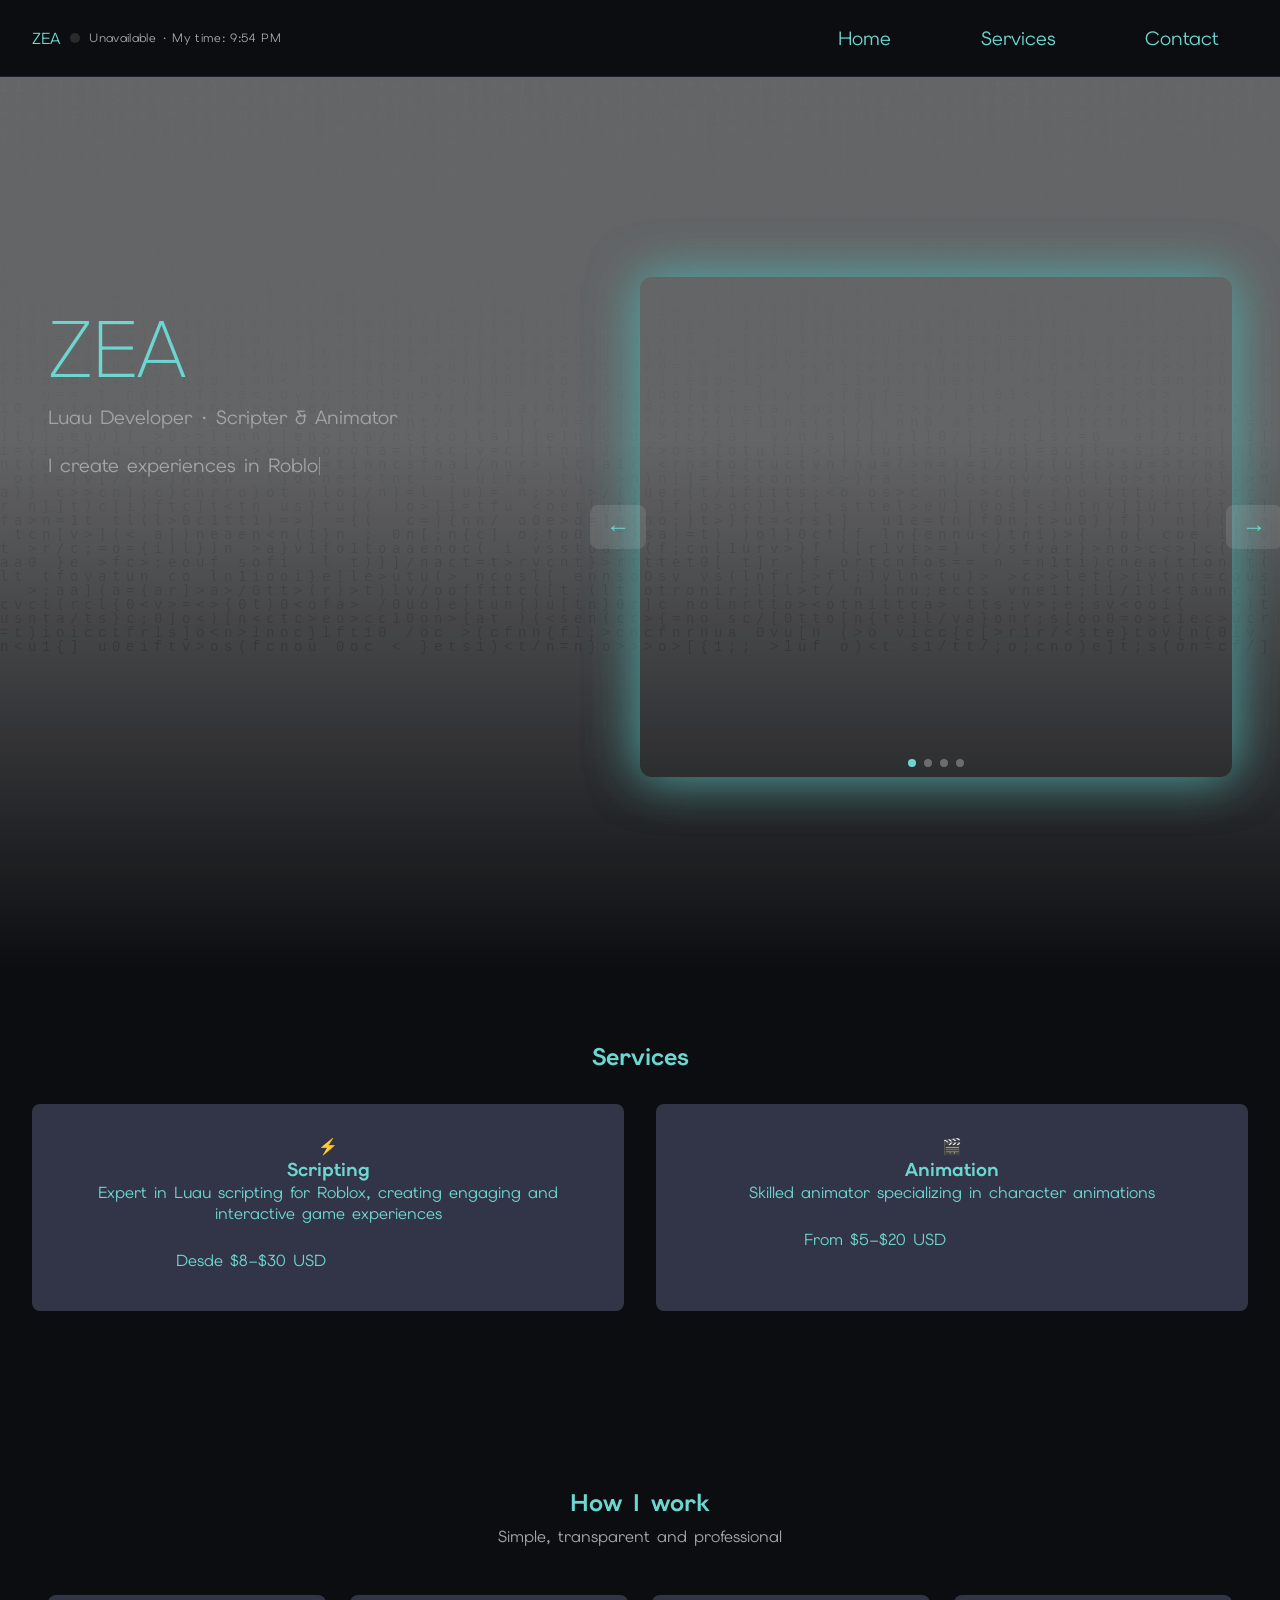
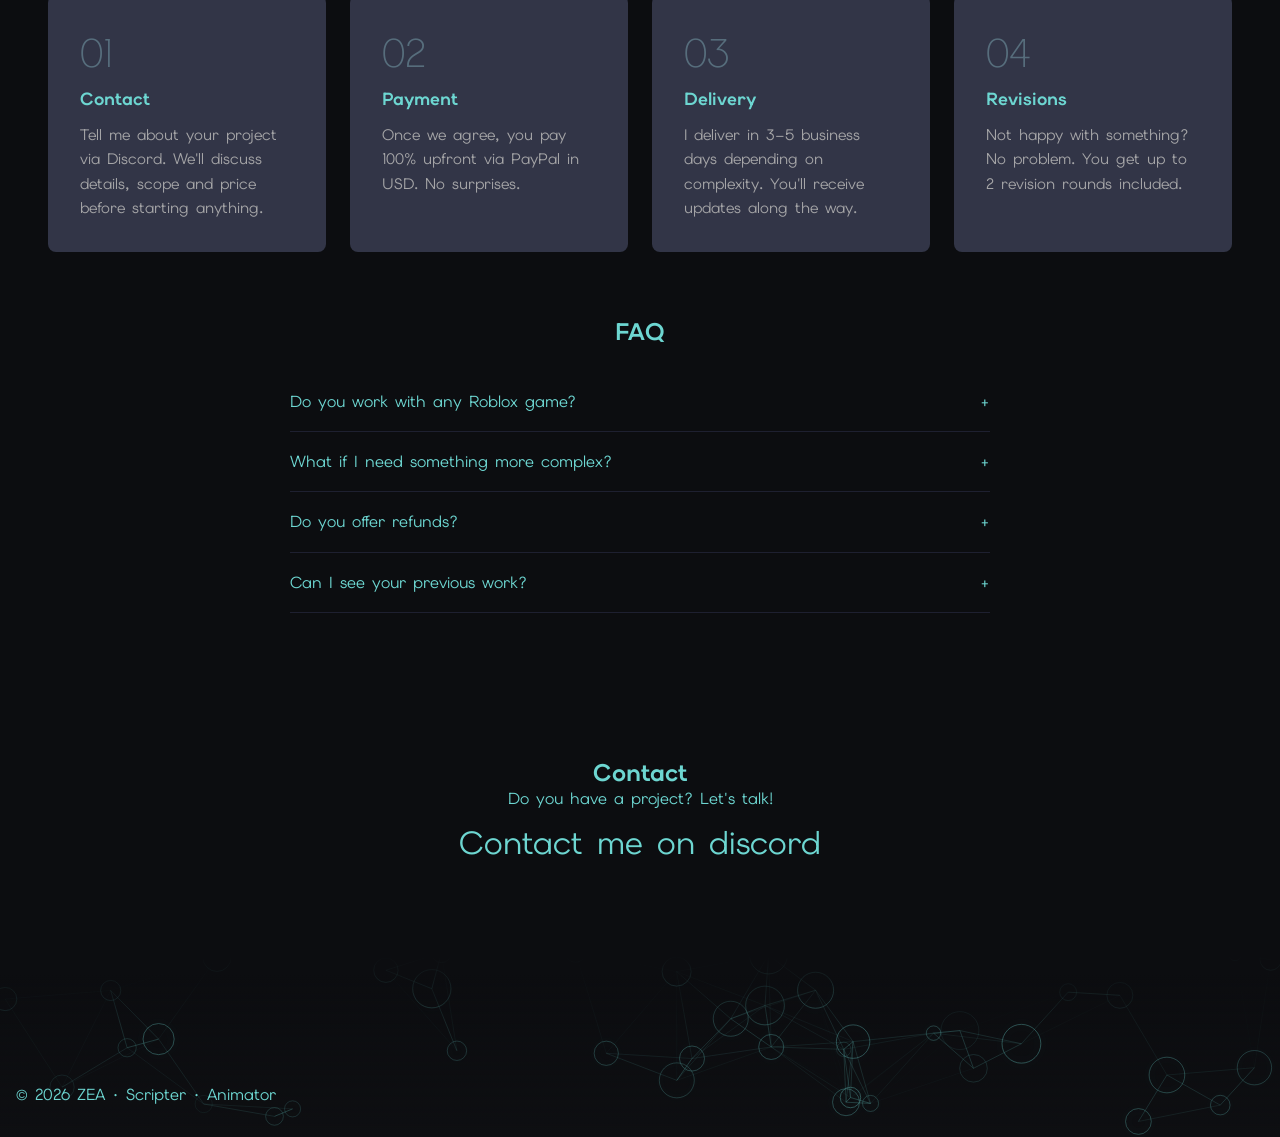
==== index.html @ d648da48 "Add files via upload" ====
<!DOCTYPE html>
<html lang="en">
    
<head>
    <meta charset="UTF-8">
    <meta name="viewport" content="width=device-width, initial-scale=1.0">
    <title>Portfolio</title>
    <link rel="preconnect" href="https://fonts.googleapis.com">
<link rel="preconnect" href="https://fonts.gstatic.com" crossorigin>
<link href="https://fonts.googleapis.com/css2?family=Elms+Sans:ital,wght@0,100..900;1,100..900&display=swap" rel="stylesheet">
    <link rel="stylesheet" href="style.css">
</head>
<body>
<nav>
<span class="nav-logo">
    ZEA
    <span class="disponibilidad-dot" id="dot-disponibilidad"></span>
    <span class="disponibilidad-texto" id="texto-disponibilidad"></span>
<div class="disponibilidad-tooltip" id="tooltip-disponibilidad">
    My hours &nbsp;<span>3:00 PM – 9:00 PM</span> CST<br>
    Your time &nbsp;<span id="tooltip-hora-visitante"></span>
</div>
</span>
</span>
    <ul>
        <li><a href="#hero">Home</a></li>
        <li><a href="#Services">Services</a></li>
        <li><a href="#contacto">Contact</a></li>
    </ul>
</nav>
<section id="hero">
    <canvas id="matrix"></canvas>
    
<div class="hero-contenido">
    <h1>ZEA</h1>
    <p>Luau Developer · Scripter & Animator</p>
    <p class="hero-bio" id="hero-bio"></p>
    <a href="#contacto" class="btn" id="btn-hero">Work with me</a>
</div>

    <div class="hero-slider">
        <div class="hero-slider" data-direccion="der"></div>
        <div class="slide activo">
            <video src="videos/Kocmoc.mp4" autoplay muted loop preload="auto"></video>
        </div>
        <div class="slide">
            <video src="videos/Homero.mp4" autoplay muted loop preload="none"></video>
        </div>
        <div class="slide">
            <video src="videos/Roca.mp4" autoplay muted loop preload="none"></video>
        </div>
        <div class="slide">
            <video src="videos/Ultrakill.mp4" autoplay muted loop preload="none"></video>
        </div>
        <div class="slider-dots">
    <span class="dot activo"></span>
    <span class="dot"></span>
    <span class="dot"></span>
    <span class="dot"></span>
</div>
        <button class="flecha flecha-izq">&#8592;</button>
        <button class="flecha flecha-der">&#8594;</button>
    </div>

</section>

<section id="Services">
    <h2>Services</h2>
    <div class="cards">

        <div class="card">
            <span class="card-icon">⚡</span>
            <h3>Scripting</h3>
            <p>Expert in Luau scripting for Roblox, creating engaging and interactive game experiences</p>
            <span class="card-precio">Desde $8–$30 USD</span>
            <a href="trabajos.html" class="card-btn">Ver trabajos →</a>
        </div>

        <div class="card">
            <span class="card-icon">🎬</span>
            <h3>Animation</h3>
            <p>Skilled animator specializing in character animations</p>
            <span class="card-precio">From $5–$20 USD</span>
            <a href="trabajos2.html" class="card-btn">Ver trabajos →</a>
        </div>

    </div>
</section>
<section id="como-trabajo">
    <h2>How I work</h2>
    <p class="subtitulo-seccion">Simple, transparent and professional</p>

    <div class="proceso-grid">
        <div class="proceso-paso">
            <span class="paso-num">01</span>
            <h3>Contact</h3>
            <p>Tell me about your project via Discord. We'll discuss details, scope and price before starting anything.</p>
        </div>
        <div class="proceso-paso">
            <span class="paso-num">02</span>
            <h3>Payment</h3>
            <p>Once we agree, you pay 100% upfront via PayPal in USD. No surprises.</p>
        </div>
        <div class="proceso-paso">
            <span class="paso-num">03</span>
            <h3>Delivery</h3>
            <p>I deliver in 3–5 business days depending on complexity. You'll receive updates along the way.</p>
        </div>
        <div class="proceso-paso">
            <span class="paso-num">04</span>
            <h3>Revisions</h3>
            <p>Not happy with something? No problem. You get up to 2 revision rounds included.</p>
        </div>
    </div>

    <div class="faq">
        <h3>FAQ</h3>
        <div class="faq-item">
            <button class="faq-pregunta">Do you work with any Roblox game? <span>+</span></button>
            <p class="faq-respuesta">Yes, as long as it's within Roblox Studio. I don't work on other engines for now.</p>
        </div>
        <div class="faq-item">
            <button class="faq-pregunta">What if I need something more complex? <span>+</span></button>
            <p class="faq-respuesta">We discuss it before starting. More complex projects may have a higher price and longer delivery time, always agreed upfront.</p>
        </div>
        <div class="faq-item">
            <button class="faq-pregunta">Do you offer refunds? <span>+</span></button>
            <p class="faq-respuesta">Since payment is upfront and work starts immediately, refunds are not available. That's why we align everything before I start.</p>
        </div>
        <div class="faq-item">
            <button class="faq-pregunta">Can I see your previous work? <span>+</span></button>
            <p class="faq-respuesta">Yes! Check the Scripts and Animation sections above to see real projects I've worked on.</p>
        </div>
    </div>
</section>

    <section id="contacto">
    <h2>Contact</h2>
    <p>Do you have a project? Let's talk!</p>
<a href="https://discord.com/users/1432891193305337866" class="btn" target="_blank">
    Contact me on discord
    <span class="btn-top"></span>
    <span class="btn-bottom"></span>
</a>
</section>


<footer>
    <canvas id="particulas-footer"></canvas>
    <p>© 2026 ZEA · Scripter · Animator</p>
</footer>

    <script src="script.js"></script>
    
</body>
</html>
---- style.css ----
:root {
    --color-fondo: #0c0d10;
    --color-morado: #323547;
    --color-texto: #6dd6d1;
    --color-gris: #a5a5a7;
    --color-linea: #8ec4ce;
}
* {
    margin: 0;
    padding: 0;
    box-sizing: border-box;
}

body {
    font-family: "Elms Sans", sans-serif;
    font-optical-sizing: auto;
    font-weight: 400;
    background-color: var(--color-fondo);
    color: var(--color-texto);
    overflow-x: hidden;
}

nav {
    display: flex;
    justify-content: space-between;
    align-items: center;
    padding: 1.2rem 2rem;
    border-bottom: 1px solid #1e2030;
    position: sticky;
    top: 0;
    z-index: 100;
    background-color: var(--color-fondo);
}
nav ul {
    display: flex;
    list-style: none;
    gap: 2rem;
}
nav a {
    display: flex;
    color: var(--color-texto);
    text-decoration: none;
    margin: 0 1rem;
    font-size: 1.2rem;
    list-style: none;
}

#hero {
    display: flex;
    flex-direction: row;
    align-items: center;
    height: 100vh;
    padding: 0 3rem;
    position: relative;
}
#hero h1 {
    font-size: 5rem;
    font-weight: 200;
    line-height: 1;
}
#hero p {
    font-size: 1.2rem;
    margin-top: 1rem;
    color: var(--color-gris);
}

#hero .btn {
    display: inline-block;
    margin-top: 2rem;
    padding: 0.8rem 1.5rem;
    background-color: var(--color-morado);
    color: var(--color-texto);
    text-decoration: none;
    border-radius: 4px;
    font-size: 1rem;
    transition: transform 0.3s ease, opacity 0.8s ease;
}
.btn:hover {
    opacity: 0.8;
    transform: translate(-8px);
}
#btn-hero {
    display: inline-block;
    margin-top: 2rem;
    opacity: 0;
    transform: translateY(10px);
    pointer-events: none;
    transition: transform 0.3s ease, background-color 0.3s ease, color 0.3s ease, opacity 0.8s ease !important;
}
#Services {
    justify-content: space-around;
    padding: 4rem 2rem;
    text-align: center;
}

.cards {
    display: flex;
    gap: 2rem;
    padding: 2rem 0;
}
.card {
    background-color: var(--color-morado);
    padding: 2rem;
    border-radius: 8px;
    flex: 1;
    justify-content: center;
} 

#contacto {
    display: flex;
    flex-direction: column;
    align-items: center;
    padding: 4rem 2rem;
    font-size: 1rem;
}

#contacto .btn {
    position: relative;
    overflow: visible;
    transition: color 0.3s ease, background-color 0.3s ease, transform 0.3s ease, opacity 0.3s ease;
    background-color: transparent;
    border-radius: 4px;
    font-size: 2rem;
    margin-bottom: 1rem;
    text-decoration: none;
    display: inline-block;
    padding: 0.8rem 1.5rem;
    color: var(--color-texto);
}

#contacto .btn::before,
#contacto .btn::after {
    content: '';
    position: absolute;
    bottom: 0;
    height: 0;
    width: 1px;
    background: var(--color-texto);
    box-shadow: 0 0 8px var(--color-texto), 0 0 20px rgba(109, 214, 209, 0.4);
    transition: height 0.25s ease;
}

#contacto .btn::before { left: 0; }
#contacto .btn::after  { right: 0; }

#contacto .btn:hover::before,
#contacto .btn:hover::after {
    height: 100%;
}

#contacto .btn:hover {
    color: #fff;
}


@keyframes fadeInUp {
    from {
        opacity: 0;
        transform: translateY(30px);
    }
    to {
        opacity: 1;
        transform: translateY(0);
    }
}
#hero, .card, #contacto {
    animation: fadeInUp 1s ease forwards;
}
#hero p {
    animation: fadeInUp 1s ease forwards;
}
hero .btn {
    animation: fadeInUp 1s ease forwards;
}

#matrix {
    position: absolute;
    top: 0;
    left: 0;
    width: 100%;
    height: 100%;
    opacity: 0.5;
    z-index: 0;
    mask-image: linear-gradient(to bottom, black 40%, transparent 100%);
}

#hero h1, #hero p, #hero .btn {
    z-index: 1;
}

#portafolio {
    padding: 5rem 3rem;
    text-align: top;
}

.video-card {
    background-color: var(--color-morado);
    padding: 1rem;
    border-radius: 8px;
    width: 500px;
    display: flex;
    flex-direction: column;


}
.video-card iframe {
    width: 100%;
    height: 500px;
    border: none;
    border-radius: 4px;
}

#hero {
    display: flex;
    align-items: center;
    flex-direction: row;
}

.hero-contenido {
    flex: 1;
    z-index: 1;
    position: relative;
}

.hero-slider {
    flex: 1;
    position: relative;
    z-index: 1;
    height: 500px;
    overflow: visible;
    border-radius: 12px;
    box-shadow: 0 0 50px rgba(81, 180, 175, 0.541);
}

.slide {
    position: absolute;
    top: 0;
    left: 0;
    width: 100%;
    height: 100%;
    opacity: 0;
    padding: 0;
    transition: opacity 0.8s ease, transform 0.8s ease;
}

.slide.activo {
    opacity: 1;
}
.slide.saliendo {
    opacity: 0;
}

.hero-slider[data-direccion="der"] .slide.activo {
    animation: entrar 0.8s ease forwards;
}

.hero-slider[data-direccion="der"] .slide.saliendo {
    animation: salir 0.8s ease forwards;
}

.hero-slider[data-direccion="izq"] .slide.activo {
    animation: entrarIzq 0.8s ease forwards;
}

.hero-slider[data-direccion="izq"] .slide.saliendo {
    animation: salirDer 0.8s ease forwards;
}
.slide::after {
    content: '';
    position: absolute;
    inset: 0;

}
@keyframes entrar {
    from { clip-path: inset(0% 0 0 100%); }
    to   { clip-path: inset(0 0 0 0%); }
}

@keyframes salir {
    from { clip-path: inset(0 0% 0 0); }
    to   { clip-path: inset(0 100% 0 0); }
}

@keyframes entrarIzq {
    from { clip-path: inset(0 100% 0 0); }
    to   { clip-path: inset(0 0% 0 0); }
}

@keyframes salirDer {
    from { clip-path: inset(0 0% 0 0); }
    to   { clip-path: inset(0 0 0 100%); }
}

.slide video {
    width: 100%;
    height: 100%;
    object-fit: cover;
    border-radius: 12px;
}

.slider-dots {
    position: absolute;
    bottom: 10px;
    left: 50%;
    transform: translateX(-50%);
    display: flex;
    gap: 8px;
    z-index: 2;
}

.dot {
    width: 8px;
    height: 8px;
    border-radius: 50%;
    background: rgba(255,255,255,0.3);
    transition: background 0.3s;
}

.dot.activo {
    background: var(--color-texto);
}

.flecha {
    position: absolute;
    top: 50%;
    transform: translateY(-50%);
    background: rgba(255,255,255,0.1);
    border: none;
    color: var(--color-texto);
    font-size: 1.5rem;
    padding: .5rem 1rem;
    cursor: pointer;
    z-index: 3;
    border-radius: 8px;
    transition: background 0.3s;
}

.flecha:hover {
    background: rgba(255,255,255,0.2);
}

.flecha-izq { left: -50px; }
.flecha-der { right: -50px; }

.card {
    position: relative;
    overflow: hidden;
    cursor: pointer;
    transition: transform 0.3s ease, border-color 0.3s ease;
    transition: transform 0.3s ease, border-color 0.3s ease, box-shadow 0.3s ease;
}

.card:hover {
    transform: translateY(-5px);
    border-color: var(--color-texto);
    box-shadow: 0 0 30px rgba(163, 180, 201, 0.397);
    
}

.card-btn {
    display: inline-block;
    margin-top: 1.2rem;
    color: var(--color-texto);
    font-size: .85rem;
    opacity: 0;
    transform: translateY(10px);
    transition: opacity 0.3s ease, transform 0.3s ease;
    border: 1px solid var(--color-texto);
    padding: 0.5rem 1.2rem;
    border-radius: 6px;
    text-decoration: none;
    letter-spacing: .05em;
    transition: opacity 0.3s ease, transform 0.3s ease, background-color 0.2s ease, color 0.2s ease;
}
.card-btn:hover {
    background-color: var(--color-texto);
    color: var(--color-morado);
    padding: 0.5rem 1.2rem;
    transform: translate(-20px);
}

.card:hover .card-btn {
    opacity: 1;
    transform: translateY(0);
}


--trabajos--



.trabajos-grid {
    display: flex;
    flex-direction: column;
    gap: 4rem;
    margin-top: 2rem;
}

.trabajo-card {
    display: flex;
    align-items: center;
    gap: 3rem;
}

.trabajo-card video {
    width: 50%;
    border-radius: 12px;
}

.trabajo-info {
    flex: 1;
}

.trabajo-card {
    display: grid;
    grid-template-columns: 1fr auto 1fr;
    align-items: center;
    gap: 2rem;
    margin-bottom: 4rem;
}

.trabajo-card video {
    width: 100%;
    height: 500px;
    border-radius: 12px;
    object-fit: cover;
}

.trabajo-info h3 {
    font-size: 1.8rem;
    font-weight: 800;
    margin-bottom: 1rem;
}

.trabajo-info p {
    font-size: 1rem;
    color: var(--color-gris);
    line-height: 1.7;
}

#matrix-trabajos {
    position: fixed;
    top: 0;
    left: 0;
    width: 100%;
    height: 100%;
    opacity: 0.5;
    z-index: 0;
    pointer-events: none;
}



.timeline-container {
    position: relative;
    overflow: visible;
}

.timeline-container {
    position: relative;
    overflow: visible;
}

.timeline-linea {
    position: absolute;
    left: 50%;
    top: 0;
    width: 3px;
    height: 0;
    transform: translateX(-50%);
    z-index: 2;
    border-radius: 99px;
    background: linear-gradient(to bottom,
        transparent,
        #fff 10%,
        var(--color-texto) 50%,
        #fff 90%,
        transparent
    );
    box-shadow:
        0 0 4px #fff,
        0 0 10px #fff,
        0 0 20px var(--color-texto),
        0 0 40px var(--color-texto);
    animation: electricidadEstatica 0.15s ease-in-out infinite;
}

@keyframes electricidadEstatica {
    0%   { filter: brightness(1);   transform: translateX(-50%); }
    25%  { filter: brightness(2.5); transform: translateX(calc(-50% - 1px)); }
    50%  { filter: brightness(1.5); transform: translateX(calc(-50% + 1px)); }
    75%  { filter: brightness(3);   transform: translateX(calc(-50% - 0.5px)); }
    100% { filter: brightness(1);   transform: translateX(-50%); }
}

.timeline-linea::after,
.timeline-linea::before {
    display: none;
}
.timeline-punto {
    width: 14px;
    height: 14px;
    border-radius: 50%;
    background: #fff;
    flex-shrink: 0;
    position: relative;
    z-index: 3;
    justify-self: center;
    box-shadow:
        0 0 4px #fff,
        0 0 10px #fff,
        0 0 20px var(--color-texto),
        0 0 40px var(--color-texto);
    animation: electricidadPunto 0.15s ease-in-out infinite;
}

@keyframes electricidadPunto {
    0%   { filter: brightness(1);   transform: translate(0, 0); }
    25%  { filter: brightness(2.5); transform: translate(-1px, 0); }
    50%  { filter: brightness(1.5); transform: translate(1px, 0); }
    75%  { filter: brightness(3);   transform: translate(-0.5px, 0); }
    100% { filter: brightness(1);   transform: translate(0, 0); }
}


.trabajo-card.invertido {
    direction: rtl;
}

.trabajo-card.invertido * {
    direction: ltr;
}
.trabajo-card.invertido .timeline-punto::before {
    right: auto;
    left: 100%;
}


.timeline-punto.pulso-activo {
    box-shadow: 0 0 15px white, 0 0 30px var(--color-texto), 0 0 50px var(--color-texto);
    transition: box-shadow 0.3s ease;
}




.video-wrapper {
    position: relative;
    width: 100%;
}

.video-progreso {
    position: absolute;
    bottom: 20px;
    left: 8px;
    width: calc(100% - 16px);
    height: 4px;
    background: rgba(255,255,255,0.2);
    opacity: 0;
    transition: opacity 0.3s ease, height 0.2s ease;
    cursor: pointer;
    border-radius: 99px;
}

.video-wrapper:hover .video-progreso {
    opacity: 1;
    height: 6px;
}

.video-barra {
    height: 100%;
    width: 0%;
    background: var(--color-texto);
    box-shadow: 0 0 8px var(--color-texto);
    border-radius: 99px;
    pointer-events: none;
}


.video-wrapper video {
    transition: box-shadow 0.3s ease;
    border-radius: 20px;
}

.video-wrapper:hover video {
    box-shadow: 0 0 30px rgba(44, 44, 44, 0.692);
}


.ambient-canvas {
    position: absolute;
    top: 0;
    left: 0;
    width: 100%;
    height: 100%;
    filter: blur(30px) saturate(2);
    opacity: 0;
    z-index: -1;
    transform: scale(1.1);
    transition: opacity 0.5s ease;
    border-radius: 12px;
}

.video-wrapper:hover .ambient-canvas {
    opacity: 0.6;
}

#trabajos h1 {
    font-size: 5rem;
    font-weight: 400;
    overflow: hidden;
}

#trabajos h1 span {
    display: inline-block;
    animation: blurIn 0.8s ease forwards;
    opacity: 0;
    filter: blur(10px);
}

#trabajos p {
    overflow: hidden;
}

#trabajos p span {
    display: inline-block;
    animation: blurIn 0.8s ease forwards;
    opacity: 0;
    filter: blur(10px);
}

@keyframes blurIn {
    from {
        opacity: 0;
        filter: blur(10px);
        transform: translateY(10px);
    }
    to {
        opacity: 1;
        filter: blur(0px);
        transform: translateY(0);
    }
}

#trabajos h1, #trabajos > p {
    text-align: right;
    padding-right: 3rem;
}

.trabajo-info h3,
.trabajo-info p {
    opacity: 0;
    transition: opacity 0.3s ease;
}

#como-trabajo {
    padding: 5rem 3rem;
}

.subtitulo-seccion {
    color: var(--color-gris);
    margin-top: 0.5rem;
    margin-bottom: 3rem;
    text-align: center;
}

#como-trabajo h2 {
    text-align: center;
}

.proceso-grid {
    display: grid;
    grid-template-columns: repeat(4, 1fr);
    gap: 1.5rem;
    margin-bottom: 4rem;
}

.proceso-paso {
    background-color: var(--color-morado);
    border-radius: 8px;
    padding: 2rem;
    position: relative;
    transition: transform 0.3s ease, box-shadow 0.3s ease;
}

.proceso-paso:hover {
    transform: translateY(-5px);
    box-shadow: 0 0 30px rgba(109, 214, 209, 0.15);
}

.paso-num {
    font-size: 2.5rem;
    font-weight: 200;
    color: var(--color-linea);
    opacity: 0.4;
    display: block;
    margin-bottom: 0.5rem;
}

.proceso-paso h3 {
    font-size: 1.1rem;
    margin-bottom: 0.8rem;
}

.proceso-paso p {
    color: var(--color-gris);
    font-size: 0.95rem;
    line-height: 1.6;
}

.faq {
    max-width: 700px;
    margin: 0 auto;
}

.faq h3 {
    text-align: center;
    font-size: 1.5rem;
    margin-bottom: 1.5rem;
}

.faq-item {
    border-bottom: 1px solid #1e2030;
    padding: 0.2rem 0;
}

.faq-pregunta {
    width: 100%;
    background: none;
    border: none;
    color: var(--color-texto);
    font-size: 1rem;
    text-align: left;
    padding: 1rem 0;
    cursor: pointer;
    display: flex;
    justify-content: space-between;
    align-items: center;
    font-family: inherit;
    transition: opacity 0.2s ease;
}

.faq-pregunta:hover {
    opacity: 0.7;
}

.faq-respuesta {
    color: var(--color-gris);
    font-size: 0.95rem;
    line-height: 1.7;
    max-height: 0;
    overflow: hidden;
    transition: max-height 0.4s ease, padding 0.3s ease;
    padding: 0;
}

.faq-item.abierto .faq-respuesta {
    max-height: 200px;
    padding-bottom: 1rem;
}

.faq-item.abierto .faq-pregunta span {
    transform: rotate(45deg);
    display: inline-block;
    transition: transform 0.3s ease;
}

.faq-pregunta span {
    display: inline-block;
    transition: transform 0.3s ease;
}

.nav-logo {
    display: flex;
    align-items: center;
    gap: 0.6rem;
    font-size: 1rem;
}

.disponibilidad-dot {
    width: 10px;
    height: 10px;
    border-radius: 50%;
    display: inline-block;
    background-color: #2a2a2a;
    transition: background-color 0.5s ease;
    flex-shrink: 0;
}

.disponibilidad-dot.activo {
    background-color: #ffffff;
    box-shadow: 0 0 6px #fff, 0 0 14px #fff, 0 0 30px rgba(255,255,255,0.4);
    animation: pulso-dot 2s ease-in-out infinite;
}

@keyframes pulso-dot {
    0%, 100% { box-shadow: 0 0 6px #fff, 0 0 14px #fff, 0 0 30px rgba(255,255,255,0.4); }
    50%       { box-shadow: 0 0 10px #fff, 0 0 25px #fff, 0 0 50px rgba(255,255,255,0.2); }
}

.disponibilidad-texto {
    font-size: 0.75rem;
    color: var(--color-gris);
    letter-spacing: 0.03em;
}

nav a {
    position: relative;
    padding: 0.4rem 0.8rem;
    border-radius: 6px;
    transition: color 0.3s ease;
}

nav a::before,
nav a::after {
    content: '';
    position: absolute;
    bottom: 0;
    height: 0;
    width: 1px;
    background: var(--color-texto);
    box-shadow: 0 0 8px var(--color-texto), 0 0 20px rgba(109, 214, 209, 0.4);
    transition: height 0.2s ease;
}

/* cable izquierdo — sube por la izquierda */
nav a::before {
    left: 0;
}

/* cable derecho — sube por la derecha */
nav a::after {
    right: 0;
}

nav a:hover::before,
nav a:hover::after {
    height: 100%;
    transition: height 0.25s ease;
}

nav a:hover {
    color: #fff;
}

html {
    scroll-behavior: smooth;
}

#contacto .btn::before,
#contacto .btn::after {
    content: '';
    position: absolute;
    bottom: 0;
    height: 0;
    width: 1px;
    background: var(--color-texto);
    box-shadow: 0 0 8px var(--color-texto), 0 0 20px rgba(109, 214, 209, 0.4);
    transition: height 0.25s ease;
}

#contacto .btn::before { left: 0; }
#contacto .btn::after  { right: 0; }

#contacto .btn:hover::before,
#contacto .btn::after:hover,
#contacto .btn:hover::after {
    height: 100%;
}

#contacto .btn:hover {
    color: #fff;
}

#contacto .btn .btn-top,
#contacto .btn .btn-bottom {
    position: absolute;
    left: 50%;
    transform: translateX(-50%);
    width: 0;
    height: 1px;
    background: var(--color-texto);
    box-shadow: 0 0 8px var(--color-texto), 0 0 20px rgba(109, 214, 209, 0.4);
    transition: width 0s ease;
}

#contacto .btn .btn-top { top: 0; }
#contacto .btn .btn-bottom { bottom: 0; }

#contacto .btn:hover .btn-top,
#contacto .btn:hover .btn-bottom {
    width: 100%;
    transition: width 0.25s ease 0.25s;
}


footer {
    position: relative;
    overflow: hidden;
    padding: 8rem 1rem 2rem;
    min-height: 100px;
    background: linear-gradient(to bottom, var(--color-fondo) 10%, rgba(255, 255, 255, 0.007) 100%);
}

#particulas-footer {
    position: absolute;
    bottom: 0;
    left: 0;
    width: 100%;
    height: 100%;
    z-index: 0;
    pointer-events: none;
    opacity: 0.6;
    mask-image: linear-gradient(to top, black 0%, black 60%, transparent 100%);
}
footer p {
    position: relative;
    z-index: 1;
}

.hero-bio {
    font-size: 0.95rem;
    color: var(--color-gris);
    line-height: 1.8;
    margin-top: 2rem;
    max-width: 420px;
    height: 220px;
    text-align: justify;
}

.hero-bio::after {
    content: '|';
    color: var(--color-texto);
    font-weight: 100;
    font-size: 1.3rem;
    animation: fade 1.2s ease-in-out infinite;
}

@keyframes fade {
    0%, 100% { opacity: 1; }
    50%       { opacity: 0; }
}

#btn-hero:hover {
    background-color: var(--color-texto);
    color: var(--color-fondo);
    transform: translateX(-8px);
}

.nav-logo {
    position: relative;
    cursor: default;
}

.disponibilidad-tooltip {
    position: absolute;
    top: calc(100% + 12px);
    left: 0;
    background: rgba(18, 20, 28, 0.95);
    border: 1px solid rgba(140, 162, 223, 0.15);
    border-radius: 12px;
    padding: 1rem 1.2rem;
    font-size: 0.8rem;
    color: rgb(211, 246, 255);
    white-space: nowrap;
    opacity: 0;
    pointer-events: none;
    transform: translateY(-8px);
    transition: opacity 0.3s ease, transform 0.3s ease;
    z-index: 200;
    box-shadow: 
        0 0 0 1px rgba(109, 214, 209, 0.05),
        0 8px 32px rgba(0, 0, 0, 0.4),
        0 0 20px rgba(109, 214, 209, 0.05);
    backdrop-filter: blur(12px);
    line-height: 1.8;
}

.disponibilidad-tooltip::before {
    content: '';
    position: absolute;
    top: -5px;
    left: 16px;
    width: 8px;
    height: 8px;
    background: rgba(18, 20, 28, 0.95);
    border-left: 1px solid rgba(109, 214, 209, 0.15);
    border-top: 1px solid rgba(41, 75, 168, 0.15);
    transform: rotate(45deg);
}

.nav-logo:hover .disponibilidad-tooltip {
    opacity: 1;
    transform: translateY(0);
}

.disponibilidad-tooltip span {
    color: var(--color-texto);
    font-weight: 500;
}
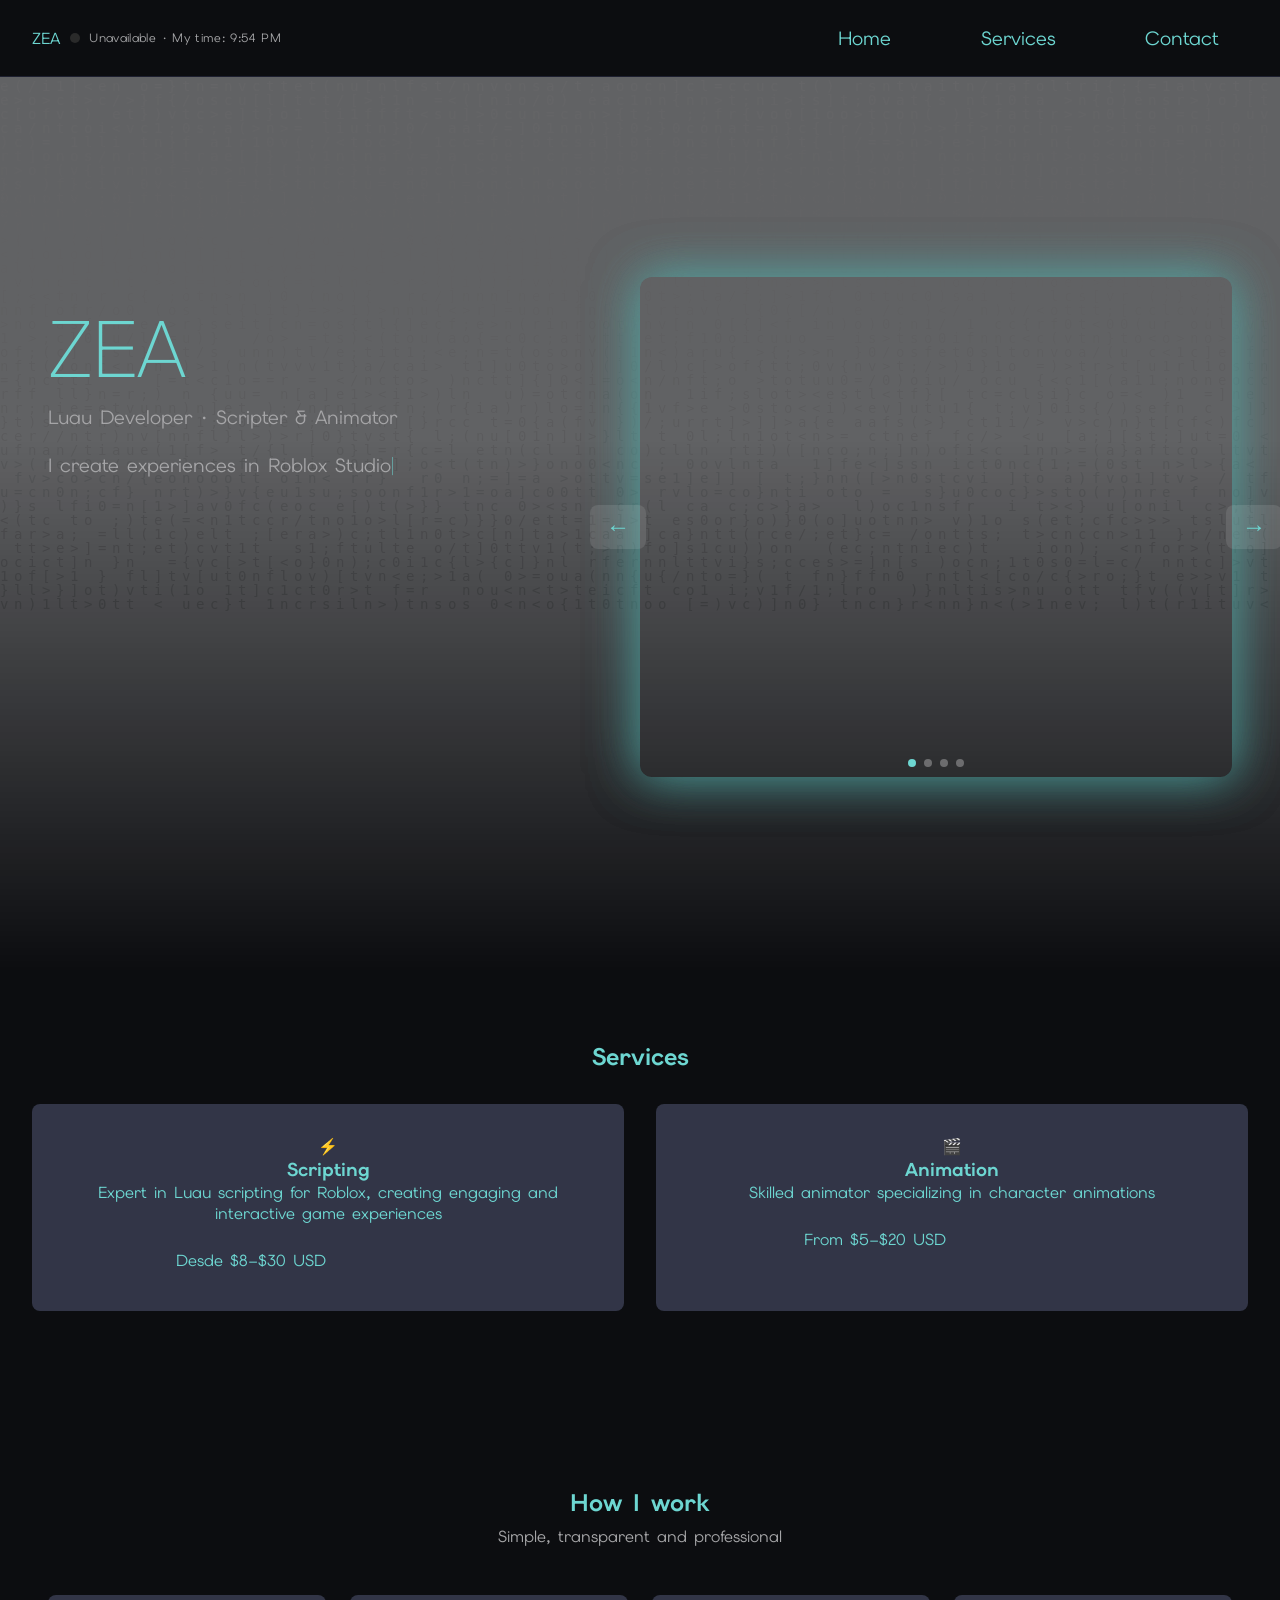
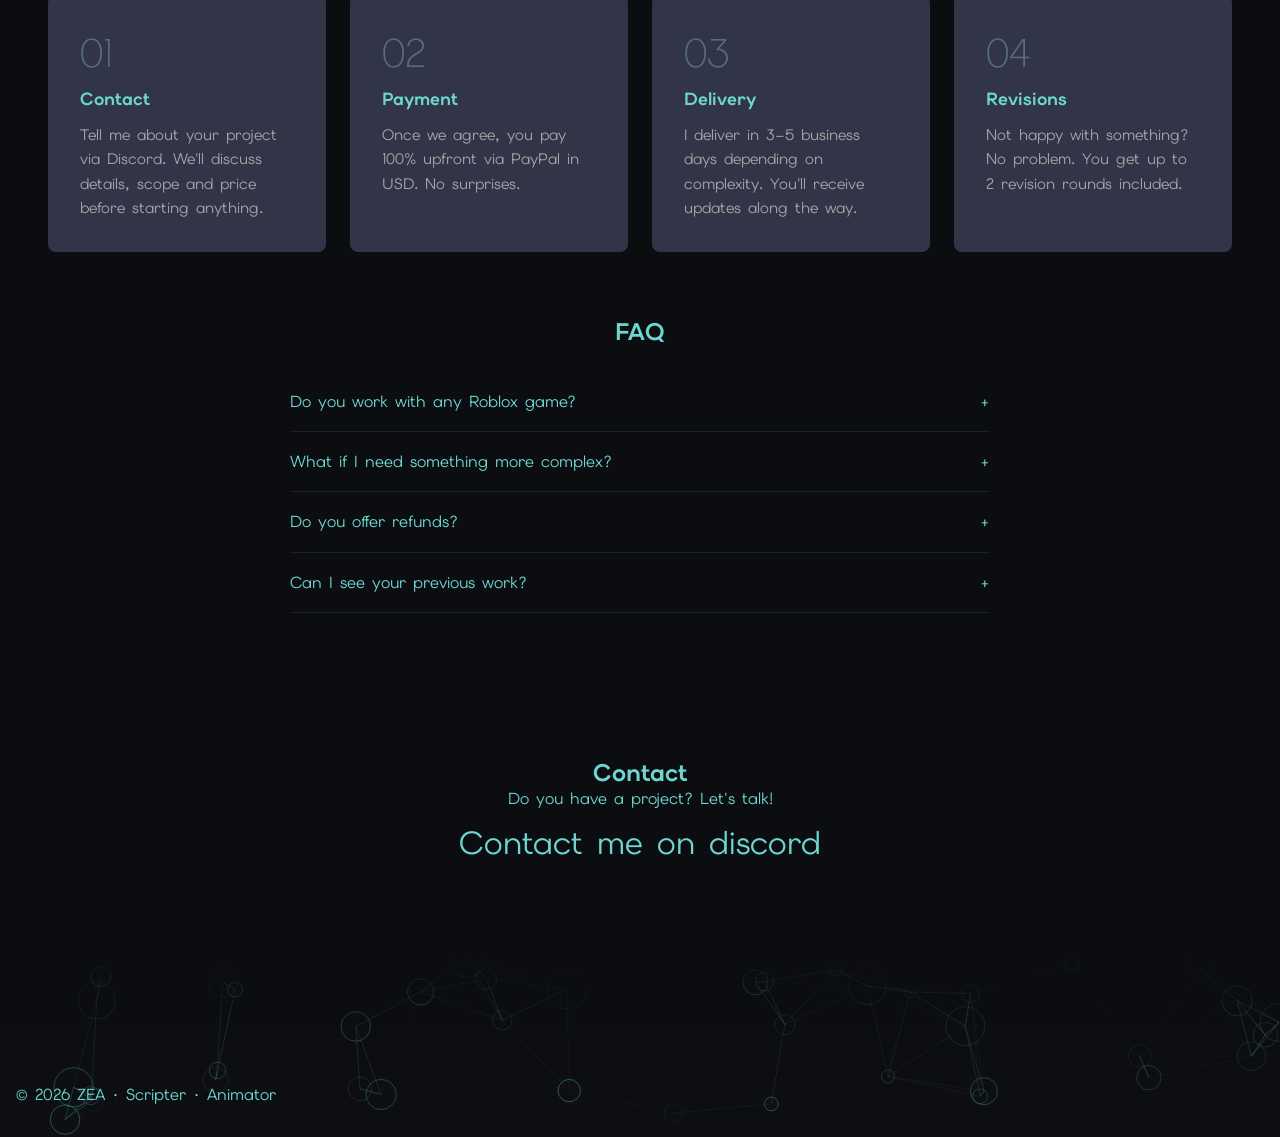
==== commit dab40253: "s" ====
--- a/index.html
+++ b/index.html
@@ -41,16 +41,16 @@
     <div class="hero-slider">
         <div class="hero-slider" data-direccion="der"></div>
         <div class="slide activo">
-            <video src="videos/Kocmoc.mp4" autoplay muted loop preload="auto"></video>
+            <video src="Pinocho.mp4" autoplay muted loop preload="auto"></video>
         </div>
         <div class="slide">
-            <video src="videos/Homero.mp4" autoplay muted loop preload="none"></video>
+            <video src="Homero.mp4" autoplay muted loop preload="none"></video>
         </div>
         <div class="slide">
-            <video src="videos/Roca.mp4" autoplay muted loop preload="none"></video>
+            <video src="Roca.mp4" autoplay muted loop preload="none"></video>
         </div>
         <div class="slide">
-            <video src="videos/Ultrakill.mp4" autoplay muted loop preload="none"></video>
+            <video src="Pitufos.mp4" autoplay muted loop preload="none"></video>
         </div>
         <div class="slider-dots">
     <span class="dot activo"></span>
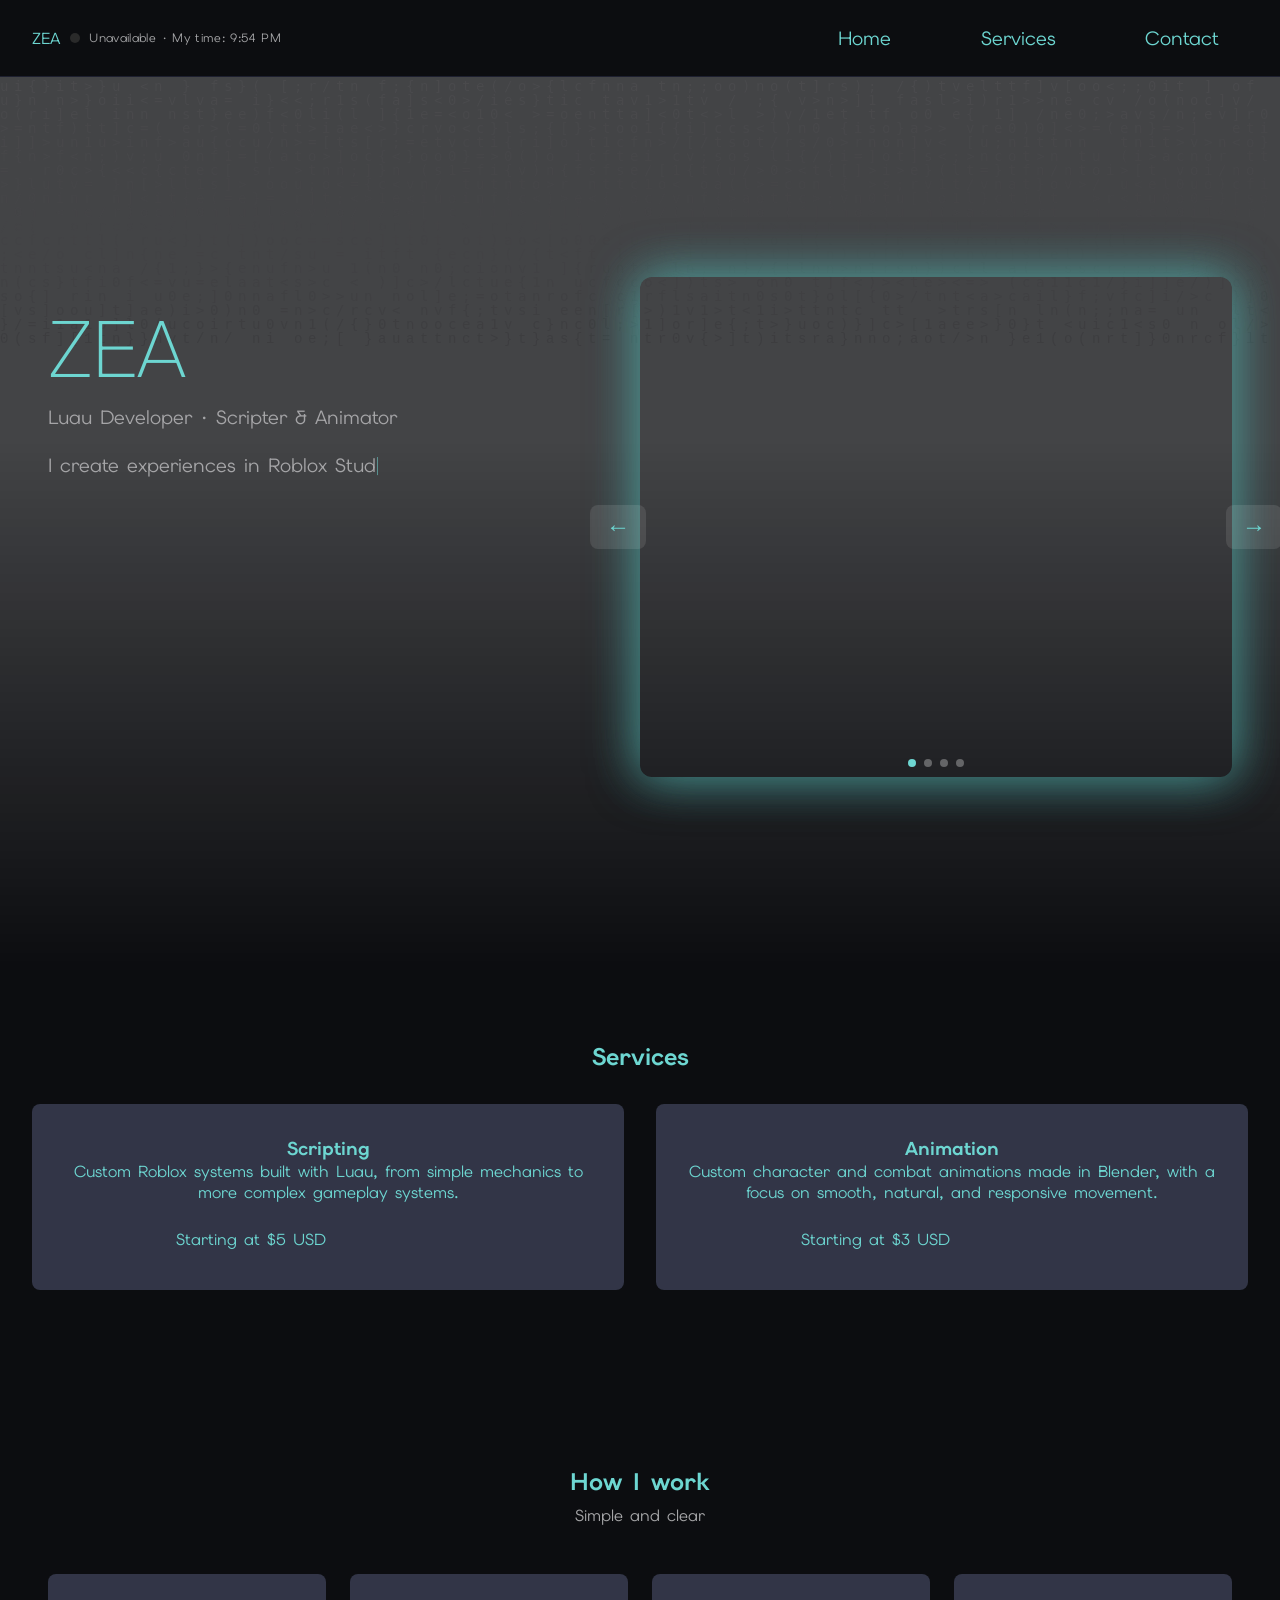
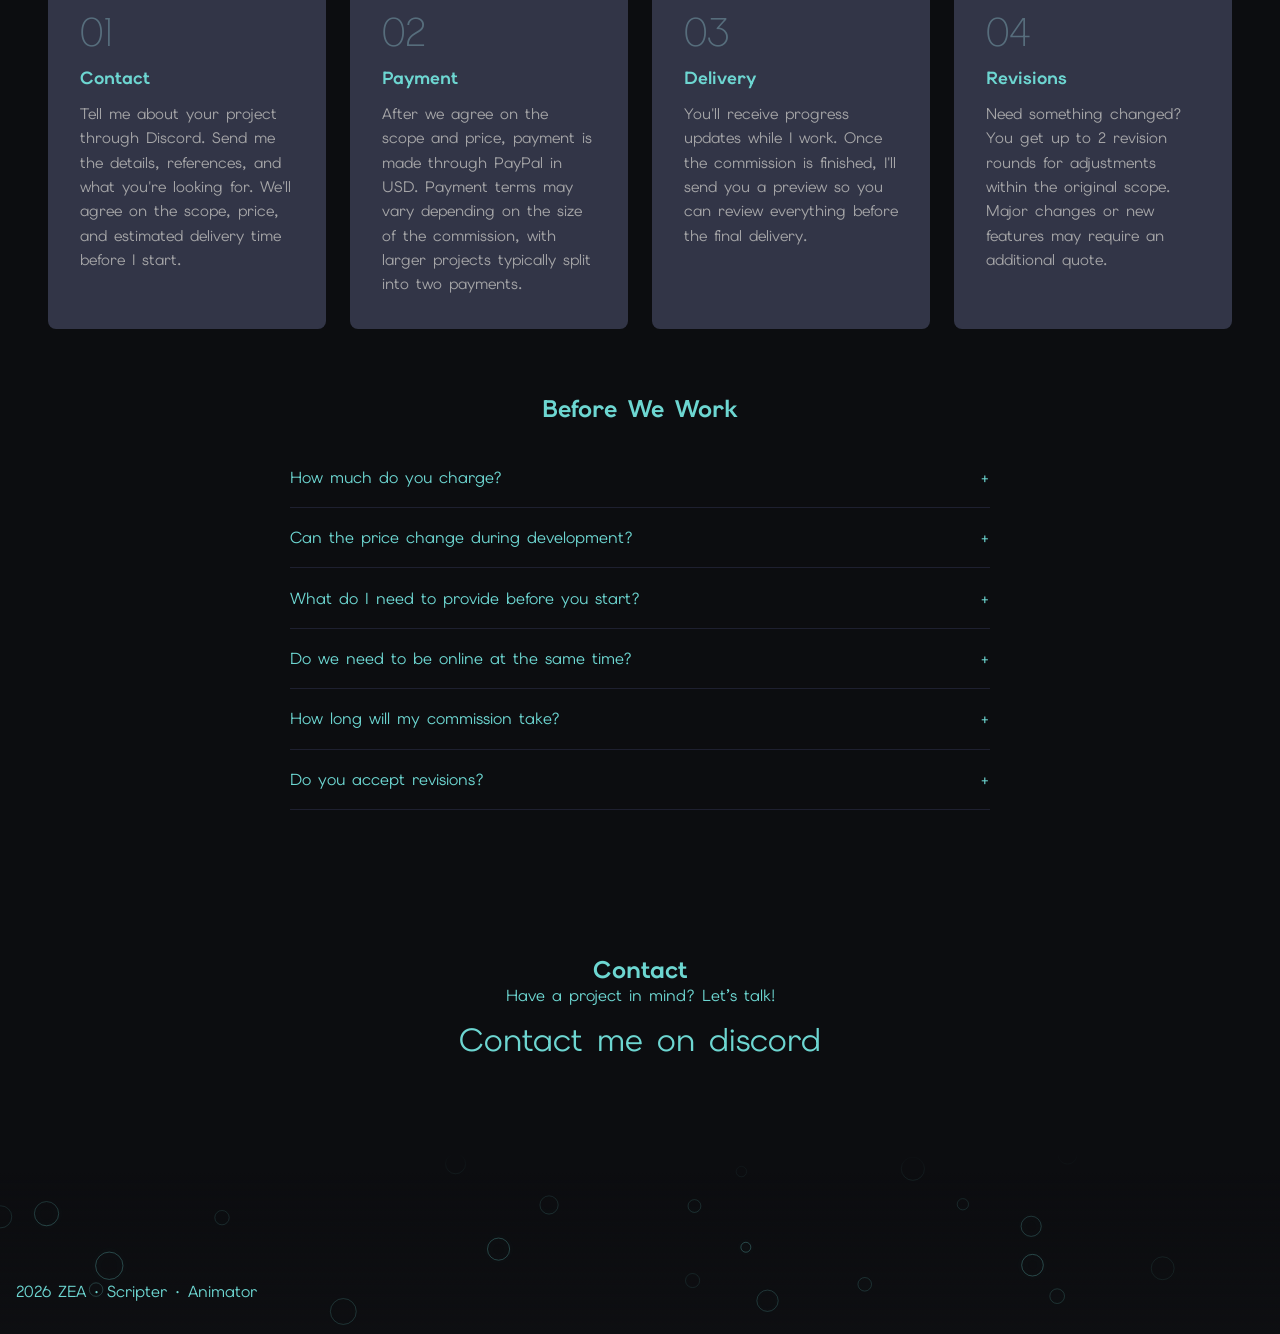
==== commit fd535bb0: "Add files via upload" ====
--- a/index.html
+++ b/index.html
@@ -41,16 +41,16 @@
     <div class="hero-slider">
         <div class="hero-slider" data-direccion="der"></div>
         <div class="slide activo">
-            <video src="Pinocho.mp4" autoplay muted loop preload="auto"></video>
+            <video src="atack3k.mp4" autoplay muted loop preload="metadata" playsinline></video>
         </div>
         <div class="slide">
-            <video src="Homero.mp4" autoplay muted loop preload="none"></video>
+            <video src="npc.mp4" autoplay muted loop preload="none" playsinline></video>
         </div>
         <div class="slide">
-            <video src="Roca.mp4" autoplay muted loop preload="none"></video>
+            <video src="AttacKatana.mp4" autoplay muted loop preload="none" playsinline></video>
         </div>
         <div class="slide">
-            <video src="Pitufos.mp4" autoplay muted loop preload="none"></video>
+            <video src="combat.mp4" autoplay muted loop preload="none" playsinline></video>
         </div>
         <div class="slider-dots">
     <span class="dot activo"></span>
@@ -69,18 +69,16 @@
     <div class="cards">
 
         <div class="card">
-            <span class="card-icon">⚡</span>
             <h3>Scripting</h3>
-            <p>Expert in Luau scripting for Roblox, creating engaging and interactive game experiences</p>
-            <span class="card-precio">Desde $8–$30 USD</span>
+            <p>Custom Roblox systems built with Luau, from simple mechanics to more complex gameplay systems.</p>
+            <span class="card-precio">Starting at $5 USD</span>
             <a href="trabajos.html" class="card-btn">Ver trabajos →</a>
         </div>
 
         <div class="card">
-            <span class="card-icon">🎬</span>
             <h3>Animation</h3>
-            <p>Skilled animator specializing in character animations</p>
-            <span class="card-precio">From $5–$20 USD</span>
+            <p>Custom character and combat animations made in Blender, with a focus on smooth, natural, and responsive movement.</p>
+            <span class="card-precio">Starting at $3 USD</span>
             <a href="trabajos2.html" class="card-btn">Ver trabajos →</a>
         </div>
 
@@ -88,55 +86,64 @@
 </section>
 <section id="como-trabajo">
     <h2>How I work</h2>
-    <p class="subtitulo-seccion">Simple, transparent and professional</p>
+    <p class="subtitulo-seccion">Simple and clear</p>
 
     <div class="proceso-grid">
         <div class="proceso-paso">
             <span class="paso-num">01</span>
             <h3>Contact</h3>
-            <p>Tell me about your project via Discord. We'll discuss details, scope and price before starting anything.</p>
+            <p>Tell me about your project through Discord. Send me the details, references, and what you're looking for. We'll agree on the scope, price, and estimated delivery time before I start.</p>
         </div>
         <div class="proceso-paso">
             <span class="paso-num">02</span>
             <h3>Payment</h3>
-            <p>Once we agree, you pay 100% upfront via PayPal in USD. No surprises.</p>
+            <p>After we agree on the scope and price, payment is made through PayPal in USD. Payment terms may vary depending on the size of the commission, with larger projects typically split into two payments.</p>
         </div>
         <div class="proceso-paso">
             <span class="paso-num">03</span>
             <h3>Delivery</h3>
-            <p>I deliver in 3–5 business days depending on complexity. You'll receive updates along the way.</p>
+            <p>You'll receive progress updates while I work. Once the commission is finished, I'll send you a preview so you can review everything before the final delivery.</p>
         </div>
         <div class="proceso-paso">
             <span class="paso-num">04</span>
             <h3>Revisions</h3>
-            <p>Not happy with something? No problem. You get up to 2 revision rounds included.</p>
+            <p>Need something changed? You get up to 2 revision rounds for adjustments within the original scope. Major changes or new features may require an additional quote.</p>
         </div>
     </div>
 
     <div class="faq">
-        <h3>FAQ</h3>
+        <h3>Before We Work</h3>
         <div class="faq-item">
-            <button class="faq-pregunta">Do you work with any Roblox game? <span>+</span></button>
-            <p class="faq-respuesta">Yes, as long as it's within Roblox Studio. I don't work on other engines for now.</p>
+            <button class="faq-pregunta">How much do you charge?<span>+</span></button>
+            <p class="faq-respuesta">Prices depend on the complexity and scope of the commission. Small tasks may cost only a few dollars, while larger or more complex systems will be quoted separately after reviewing the requirements.</p>
         </div>
         <div class="faq-item">
-            <button class="faq-pregunta">What if I need something more complex? <span>+</span></button>
-            <p class="faq-respuesta">We discuss it before starting. More complex projects may have a higher price and longer delivery time, always agreed upfront.</p>
+            <button class="faq-pregunta">Can the price change during development?<span>+</span></button>
+            <p class="faq-respuesta">The agreed price won't change as long as the original scope stays the same. If you request additional features or major changes that weren't originally discussed, I'll let you know before charging anything extra.</p>
         </div>
         <div class="faq-item">
-            <button class="faq-pregunta">Do you offer refunds? <span>+</span></button>
-            <p class="faq-respuesta">Since payment is upfront and work starts immediately, refunds are not available. That's why we align everything before I start.</p>
+            <button class="faq-pregunta">What do I need to provide before you start?<span>+</span></button>
+            <p class="faq-respuesta">A clear explanation of what you need, any useful references, important technical requirements, and your expected deadline if you have one. I'll ask questions if anything needs clarification.</p>
         </div>
         <div class="faq-item">
-            <button class="faq-pregunta">Can I see your previous work? <span>+</span></button>
-            <p class="faq-respuesta">Yes! Check the Scripts and Animation sections above to see real projects I've worked on.</p>
+            <button class="faq-pregunta">Do we need to be online at the same time?<span>+</span></button>
+            <p class="faq-respuesta">No. You can send me messages, references, feedback, or project details whenever you're available, and I'll respond when I'm back online.</p>
         </div>
+            <div class="faq-item">
+            <button class="faq-pregunta">How long will my commission take?<span>+</span></button>
+            <p class="faq-respuesta">It depends on the size and complexity of the project. Before starting, I'll give you an estimated delivery time. If anything causes a significant delay, I'll let you know as soon as possible.</p>
+        </div>
+            <div class="faq-item">
+            <button class="faq-pregunta">Do you accept revisions?<span>+</span></button>
+            <p class="faq-respuesta">Yes! Up to 2 revision rounds are included with each commission. Small adjustments related to the original request can be grouped into each round. Major changes, redesigns, or new features outside the original scope may require an additional quote.</p>
+        </div>
+        
     </div>
 </section>
 
     <section id="contacto">
     <h2>Contact</h2>
-    <p>Do you have a project? Let's talk!</p>
+    <p>Have a project in mind? Let’s talk!</p>
 <a href="https://discord.com/users/1432891193305337866" class="btn" target="_blank">
     Contact me on discord
     <span class="btn-top"></span>
@@ -147,7 +154,7 @@
 
 <footer>
     <canvas id="particulas-footer"></canvas>
-    <p>© 2026 ZEA · Scripter · Animator</p>
+    <p>2026 ZEA · Scripter · Animator</p>
 </footer>
 
     <script src="script.js"></script>
--- a/style.css
+++ b/style.css
@@ -50,6 +50,7 @@
     flex-direction: row;
     align-items: center;
     height: 100vh;
+    grid-template-columns: minmax(280px, 480px) minmax(320px, 1fr);
     padding: 0 3rem;
     position: relative;
 }
@@ -211,7 +212,6 @@
 }
 
 #hero {
-    display: flex;
     align-items: center;
     flex-direction: row;
 }
@@ -642,10 +642,14 @@
     }
 }
 
-#trabajos h1, #trabajos > p {
-    text-align: right;
-    padding-right: 3rem;
-}
+#trabajos h1, #trabajos > p {
+    text-align: right;
+    padding-right: 3rem;
+}
+
+#trabajos {
+    overflow-x: clip;
+}
 
 .trabajo-info h3,
 .trabajo-info p {
@@ -913,13 +917,13 @@
     opacity: 0.6;
     mask-image: linear-gradient(to top, black 0%, black 60%, transparent 100%);
 }
-footer p {
-    position: relative;
-    z-index: 1;
-}
-
-.hero-bio {
-    font-size: 0.95rem;
+footer p {
+    position: relative;
+    z-index: 1;
+}
+
+.hero-bio {
+    font-size: 0.95rem;
     color: var(--color-gris);
     line-height: 1.8;
     margin-top: 2rem;
@@ -994,7 +998,337 @@
     transform: translateY(0);
 }
 
-.disponibilidad-tooltip span {
-    color: var(--color-texto);
-    font-weight: 500;
-}+.disponibilidad-tooltip span {
+    color: var(--color-texto);
+    font-weight: 500;
+}
+
+/* Responsive overrides: keep the desktop composition, stack neatly on smaller screens. */
+@media (max-width: 1200px) {
+    #hero {
+        padding: 0 2rem;
+        gap: 2rem;
+    }
+
+    .hero-slider {
+        height: 440px;
+    }
+
+    .flecha-izq { left: -22px; }
+    .flecha-der { right: -22px; }
+}
+
+@media (max-width: 980px) {
+    nav {
+        padding: 1rem 1.25rem;
+    }
+
+    nav ul {
+        gap: 0.75rem;
+    }
+
+    nav a {
+        margin: 0;
+        font-size: 1rem;
+        padding: 0.35rem 0.55rem;
+    }
+
+    #hero {
+        min-height: 100vh;
+        height: auto;
+        flex-direction: column;
+        justify-content: center;
+        align-items: stretch;
+        gap: 2.25rem;
+        padding: 4rem 1.5rem 3rem;
+    }
+
+    .hero-contenido {
+        flex: none;
+        width: min(100%, 680px);
+        margin: 0 auto;
+        text-align: center;
+    }
+
+    #hero h1 {
+        font-size: clamp(3.5rem, 12vw, 5rem);
+    }
+
+    .hero-bio {
+        max-width: 620px;
+        height: auto;
+        min-height: 150px;
+        margin-left: auto;
+        margin-right: auto;
+        text-align: center;
+    }
+
+    .hero-slider {
+        width: min(100%, 820px);
+        flex: none;
+        height: auto;
+        aspect-ratio: 16 / 9;
+        margin: 0 auto;
+    }
+
+    .flecha-izq { left: 12px; }
+    .flecha-der { right: 12px; }
+
+    .cards {
+        flex-direction: column;
+        max-width: 620px;
+        margin: 0 auto;
+    }
+
+    .proceso-grid {
+        grid-template-columns: repeat(2, minmax(0, 1fr));
+    }
+}
+
+@media (max-width: 640px) {
+    nav {
+        flex-direction: column;
+        align-items: flex-start;
+        gap: 0.8rem;
+        position: sticky;
+    }
+
+    nav ul {
+        width: 100%;
+        justify-content: space-between;
+        gap: 0.25rem;
+    }
+
+    nav a {
+        font-size: 0.95rem;
+        padding: 0.35rem 0.45rem;
+    }
+
+    .disponibilidad-texto {
+        max-width: 220px;
+        overflow: hidden;
+        text-overflow: ellipsis;
+        white-space: nowrap;
+    }
+
+    .disponibilidad-tooltip {
+        max-width: calc(100vw - 2rem);
+        white-space: normal;
+    }
+
+    #hero {
+        padding: 3rem 1rem 2.25rem;
+        gap: 1.6rem;
+    }
+
+    #hero p {
+        font-size: 1rem;
+    }
+
+    .hero-bio {
+        font-size: 0.95rem;
+        height: auto;
+        line-height: 1.7;
+        min-height: 150px;
+    }
+
+    #hero .btn {
+        margin-top: 1.25rem;
+    }
+
+    .hero-slider {
+        border-radius: 8px;
+        box-shadow: 0 0 28px rgba(81, 180, 175, 0.45);
+    }
+
+    .slide video {
+        border-radius: 8px;
+    }
+
+    .flecha {
+        font-size: 1rem;
+        padding: 0.45rem 0.7rem;
+    }
+
+    .slider-dots {
+        bottom: 8px;
+    }
+
+    #Services,
+    #como-trabajo,
+    #contacto {
+        padding-left: 1rem;
+        padding-right: 1rem;
+    }
+
+    .proceso-grid {
+        grid-template-columns: 1fr;
+    }
+
+    #contacto .btn {
+        font-size: 1.2rem;
+        text-align: center;
+    }
+}
+
+@media (max-width: 420px) {
+    nav a {
+        font-size: 0.85rem;
+        padding: 0.3rem 0.25rem;
+    }
+
+    .nav-logo {
+        font-size: 0.9rem;
+        gap: 0.45rem;
+    }
+
+    #hero {
+        padding-top: 2.5rem;
+    }
+
+    .hero-bio {
+        min-height: 175px;
+    }
+}
+
+@media (max-width: 1200px) {
+    .trabajo-card {
+        gap: 1.5rem;
+    }
+
+    .trabajo-card video {
+        height: 420px;
+    }
+
+    #trabajos h1 {
+        font-size: clamp(4rem, 7vw, 5rem);
+    }
+}
+
+@media (max-width: 900px) {
+    #trabajos {
+        padding: 3.5rem 1.5rem 4rem;
+    }
+
+    #trabajos h1,
+    #trabajos > p {
+        padding-right: 0;
+        text-align: center;
+    }
+
+    #trabajos h1 {
+        font-size: clamp(3.25rem, 13vw, 4.5rem);
+        line-height: 1;
+    }
+
+    #trabajos > p {
+        margin-top: 0.7rem;
+    }
+
+    .timeline-container {
+        margin-top: 3rem;
+    }
+
+    .timeline-linea {
+        left: 18px;
+        transform: none;
+    }
+
+    .trabajos-grid {
+        gap: 3rem;
+    }
+
+    .trabajo-card,
+    .trabajo-card.invertido {
+        direction: ltr;
+        grid-template-columns: 36px minmax(0, 1fr);
+        grid-template-areas:
+            "point video"
+            "point info";
+        align-items: start;
+        gap: 1rem 1.25rem;
+        margin-bottom: 0;
+    }
+
+    .trabajo-card .video-wrapper {
+        grid-area: video;
+        min-width: 0;
+    }
+
+    .trabajo-card .timeline-punto {
+        grid-area: point;
+        justify-self: center;
+        margin-top: clamp(5rem, 20vw, 8rem);
+    }
+
+    .trabajo-card .trabajo-info {
+        grid-area: info;
+        min-height: 5rem;
+        padding-bottom: 1rem;
+    }
+
+    .trabajo-card video {
+        height: auto;
+        aspect-ratio: 16 / 9;
+        border-radius: 12px;
+    }
+
+    .video-wrapper video {
+        border-radius: 12px;
+    }
+
+    .trabajo-info h3 {
+        font-size: clamp(1.35rem, 5vw, 1.8rem);
+    }
+
+    .trabajo-info p {
+        font-size: 0.95rem;
+    }
+}
+
+@media (max-width: 560px) {
+    #trabajos {
+        padding: 2.5rem 1rem 3rem;
+    }
+
+    #trabajos h1 {
+        font-size: clamp(2.8rem, 15vw, 3.6rem);
+    }
+
+    .timeline-container {
+        margin-top: 2.25rem;
+    }
+
+    .trabajos-grid {
+        gap: 2.35rem;
+    }
+
+    .timeline-linea {
+        left: 12px;
+        width: 2px;
+    }
+
+    .timeline-punto {
+        width: 12px;
+        height: 12px;
+    }
+
+    .trabajo-card,
+    .trabajo-card.invertido {
+        grid-template-columns: 24px minmax(0, 1fr);
+        gap: 0.8rem 0.9rem;
+    }
+
+    .trabajo-card .timeline-punto {
+        margin-top: clamp(3.5rem, 22vw, 5.25rem);
+    }
+
+    .trabajo-info h3 {
+        margin-bottom: 0.6rem;
+    }
+
+    .video-progreso {
+        opacity: 1;
+        bottom: 10px;
+    }
+}
